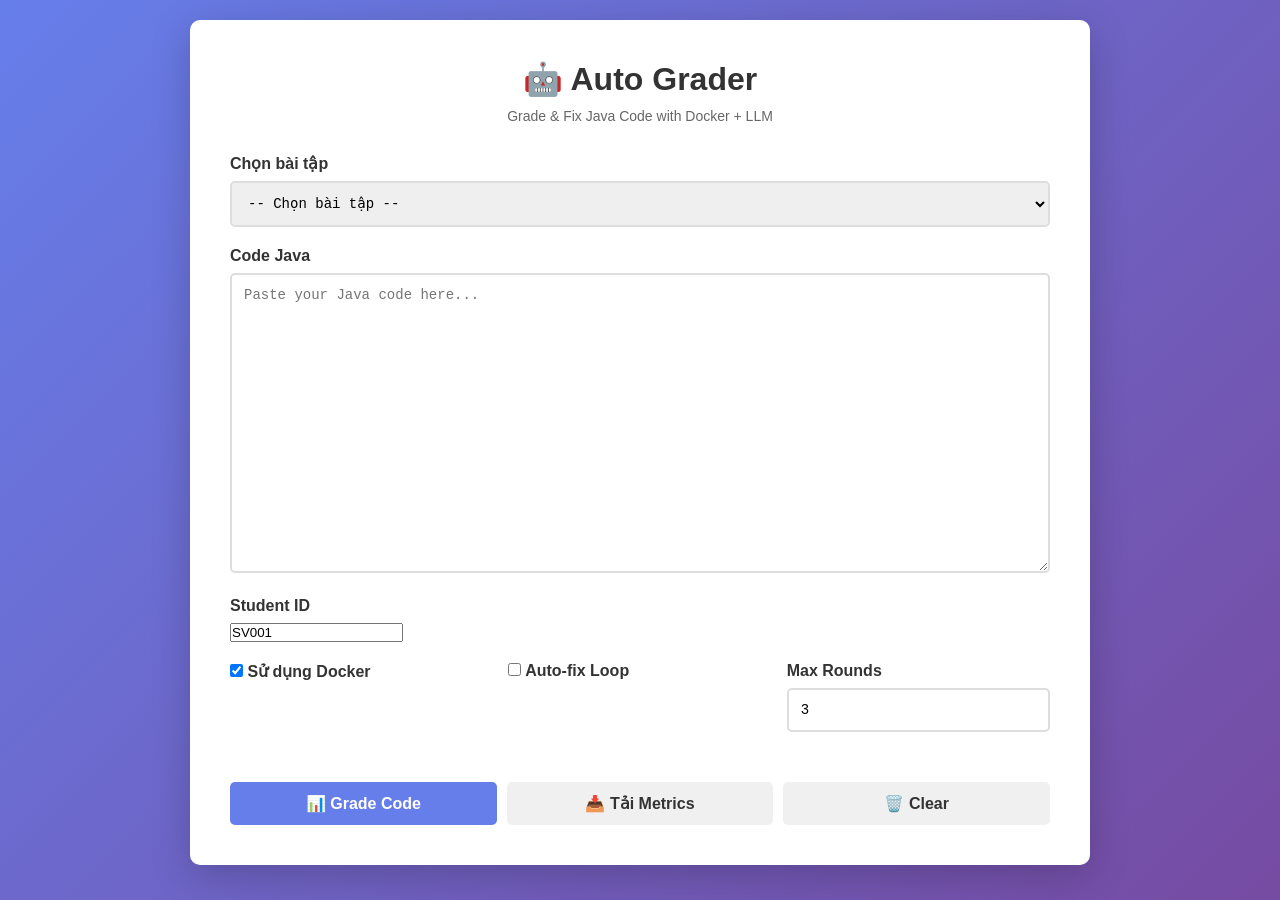
==== templates/index.html @ 7265bc37 "Add files via upload" ====
<!DOCTYPE html>
<html lang="en">
<head>
    <meta charset="UTF-8">
    <meta name="viewport" content="width=device-width, initial-scale=1.0">
    <title>Auto Grader - Grade & Fix Code</title>
    <style>
        * {
            margin: 0;
            padding: 0;
            box-sizing: border-box;
        }
        
        body {
            font-family: 'Segoe UI', Tahoma, Geneva, Verdana, sans-serif;
            background: linear-gradient(135deg, #667eea 0%, #764ba2 100%);
            min-height: 100vh;
            padding: 20px;
        }
        
        .container {
            max-width: 900px;
            margin: 0 auto;
            background: white;
            border-radius: 10px;
            box-shadow: 0 10px 40px rgba(0,0,0,0.2);
            padding: 40px;
        }
        
        h1 {
            color: #333;
            margin-bottom: 10px;
            text-align: center;
        }
        
        .subtitle {
            text-align: center;
            color: #666;
            margin-bottom: 30px;
            font-size: 14px;
        }
        
        .form-group {
            margin-bottom: 20px;
        }
        
        label {
            display: block;
            margin-bottom: 8px;
            color: #333;
            font-weight: 600;
        }
        
        select, textarea, input[type="number"] {
            width: 100%;
            padding: 12px;
            border: 2px solid #ddd;
            border-radius: 5px;
            font-size: 14px;
            font-family: 'Courier New', monospace;
        }
        
        textarea {
            min-height: 300px;
            resize: vertical;
        }
        
        textarea:focus, select:focus {
            border-color: #667eea;
            outline: none;
        }
        
        .form-row {
            display: grid;
            grid-template-columns: 1fr 1fr 1fr;
            gap: 15px;
        }
        
        .checkbox-group {
            display: flex;
            gap: 20px;
            align-items: center;
        }
        
        .checkbox-group label {
            display: flex;
            align-items: center;
            margin: 0;
            font-weight: 400;
        }
        
        .checkbox-group input {
            margin-right: 8px;
            width: auto;
        }
        
        .button-group {
            display: flex;
            gap: 10px;
            margin-top: 30px;
        }
        
        button {
            flex: 1;
            padding: 12px 24px;
            border: none;
            border-radius: 5px;
            font-size: 16px;
            font-weight: 600;
            cursor: pointer;
            transition: all 0.3s;
        }
        
        .btn-primary {
            background: #667eea;
            color: white;
        }
        
        .btn-primary:hover {
            background: #5568d3;
            transform: translateY(-2px);
        }
        
        .btn-secondary {
            background: #f0f0f0;
            color: #333;
        }
        
        .btn-secondary:hover {
            background: #e0e0e0;
        }
        
        .result {
            margin-top: 30px;
            padding: 20px;
            background: #f9f9f9;
            border-radius: 5px;
            display: none;
        }
        
        .result.show {
            display: block;
        }
        
        .result-item {
            margin-bottom: 15px;
        }
        
        .result-label {
            font-weight: 600;
            color: #667eea;
        }
        
        .result-value {
            background: white;
            padding: 10px;
            border-left: 4px solid #667eea;
            margin-top: 5px;
            white-space: pre-wrap;
            word-break: break-word;
        }
        
        .spinner {
            display: none;
            text-align: center;
            padding: 20px;
        }
        
        .spinner.show {
            display: block;
        }
        
        .error {
            background: #fee;
            color: #c00;
            padding: 15px;
            border-radius: 5px;
            margin-top: 15px;
            display: none;
        }
        
        .error.show {
            display: block;
        }
    </style>
</head>
<body>
    <div class="container">
        <h1>🤖 Auto Grader</h1>
        <p class="subtitle">Grade & Fix Java Code with Docker + LLM</p>
        
        <form id="gradeForm">
            <div class="form-group">
                <label for="problemSelect">Chọn bài tập</label>
                <select id="problemSelect" required>
                    <option value="">-- Chọn bài tập --</option>
                </select>
            </div>
            
            <div class="form-group">
                <label for="codeInput">Code Java</label>
                <textarea id="codeInput" placeholder="Paste your Java code here..." required></textarea>
            </div>
            
            <div class="form-group">
                <label for="studentId">Student ID</label>
                <input type="text" id="studentId" value="SV001" required>
            </div>
            
            <div class="form-row">
                <div class="form-group">
                    <label>
                        <input type="checkbox" id="useDocker" checked>
                        Sử dụng Docker
                    </label>
                </div>
                <div class="form-group">
                    <label>
                        <input type="checkbox" id="useFeedbackLoop">
                        Auto-fix Loop
                    </label>
                </div>
                <div class="form-group">
                    <label for="maxRounds">Max Rounds</label>
                    <input type="number" id="maxRounds" value="3" min="1" max="10">
                </div>
            </div>
            
            <div class="button-group">
                <button type="submit" class="btn-primary">📊 Grade Code</button>
                <button type="button" class="btn-secondary" onclick="downloadMetrics()">📥 Tải Metrics</button>
                <button type="button" class="btn-secondary" onclick="clearForm()">🗑️ Clear</button>
            </div>
        </form>
        
        <div class="spinner" id="spinner">
            <p>⏳ Đang xử lý... (có thể mất 1-2 phút)</p>
        </div>
        
        <div class="error" id="error"></div>
        
        <div class="result" id="result">
            <h2>📋 Kết quả</h2>
            
            <div class="result-item">
                <div class="result-label">Loại lỗi</div>
                <div class="result-value" id="errorType">-</div>
            </div>
            
            <div class="result-item">
                <div class="result-label">Nguyên nhân</div>
                <div class="result-value" id="errorReason">-</div>
            </div>
            
            <div class="result-item">
                <div class="result-label">Feedback</div>
                <div class="result-value" id="feedback">-</div>
            </div>
            
            <div class="result-item" id="loopResultContainer" style="display: none;">
                <div class="result-label">Auto-fix Loop Result</div>
                <div class="result-value" id="loopResult">-</div>
            </div>
        </div>
    </div>
    
    <script>
        // Load problems
        async function loadProblems() {
            const response = await fetch('/api/problems');
            const problems = await response.json();
            const select = document.getElementById('problemSelect');
            
            for (const [id, info] of Object.entries(problems)) {
                const option = document.createElement('option');
                option.value = id;
                option.textContent = `${id}: ${info.title}`;
                select.appendChild(option);
            }
        }
        
        // Submit form
        document.getElementById('gradeForm').addEventListener('submit', async (e) => {
            e.preventDefault();
            
            const problemId = document.getElementById('problemSelect').value;
            const code = document.getElementById('codeInput').value;
            const studentId = document.getElementById('studentId').value;
            const useDocker = document.getElementById('useDocker').checked;
            const useFeedbackLoop = document.getElementById('useFeedbackLoop').checked;
            const maxRounds = parseInt(document.getElementById('maxRounds').value);
            
            // Validation
            if (!problemId || !code) {
                showError('Vui lòng chọn bài tập và nhập code');
                return;
            }
            
            // Show spinner
            document.getElementById('spinner').classList.add('show');
            document.getElementById('error').classList.remove('show');
            document.getElementById('result').classList.remove('show');
            
            try {
                const response = await fetch('/api/grade', {
                    method: 'POST',
                    headers: { 'Content-Type': 'application/json' },
                    body: JSON.stringify({
                        problem_id: problemId,
                        code: code,
                        student_id: studentId,
                        use_docker: useDocker,
                        use_feedback_loop: useFeedbackLoop,
                        max_rounds: maxRounds
                    })
                });
                
                const result = await response.json();
                
                if (response.ok) {
                    // Get detailed results
                    const detailResponse = await fetch(`/api/results/${problemId}`);
                    const details = await detailResponse.json();
                    
                    displayResults(details, result);
                } else {
                    showError(result.error || 'Đã xảy ra lỗi');
                }
            } catch (err) {
                showError('Network error: ' + err.message);
            } finally {
                document.getElementById('spinner').classList.remove('show');
            }
        });
        
        function displayResults(details, result) {
            const classification = details.classification || {};
            const feedback = details.feedback || {};
            const loopHistory = details.loop_history || [];
            
            document.getElementById('errorType').textContent = 
                classification.loai_loi || result.test_result?.execution?.error_type || 'Unknown';
            
            document.getElementById('errorReason').textContent = 
                classification.nguyen_nhan || 'N/A';
            
            document.getElementById('feedback').textContent = 
                feedback.explanation || feedback.goi_y || 'No feedback';
            
            if (loopHistory && loopHistory.length > 0) {
                document.getElementById('loopResultContainer').style.display = 'block';
                const summary = loopHistory.map((h, i) => 
                    `Vòng ${h.round}: ${h.status} (${h.error_type})`
                ).join('\n');
                document.getElementById('loopResult').textContent = summary;
            }
            
            document.getElementById('result').classList.add('show');
        }
        
        function showError(msg) {
            const errorEl = document.getElementById('error');
            errorEl.textContent = msg;
            errorEl.classList.add('show');
        }
        
        function clearForm() {
            document.getElementById('gradeForm').reset();
            document.getElementById('result').classList.remove('show');
            document.getElementById('error').classList.remove('show');
        }
        
        async function downloadMetrics() {
            try {
                const response = await fetch('/api/metrics');
                if (response.ok) {
                    const blob = await response.blob();
                    const url = window.URL.createObjectURL(blob);
                    const a = document.createElement('a');
                    a.href = url;
                    a.download = 'metrics.csv';
                    a.click();
                } else {
                    showError('Chưa có metrics');
                }
            } catch (err) {
                showError('Error: ' + err.message);
            }
        }
        
        // Load problems on page load
        loadProblems();
    </script>
</body>
</html>
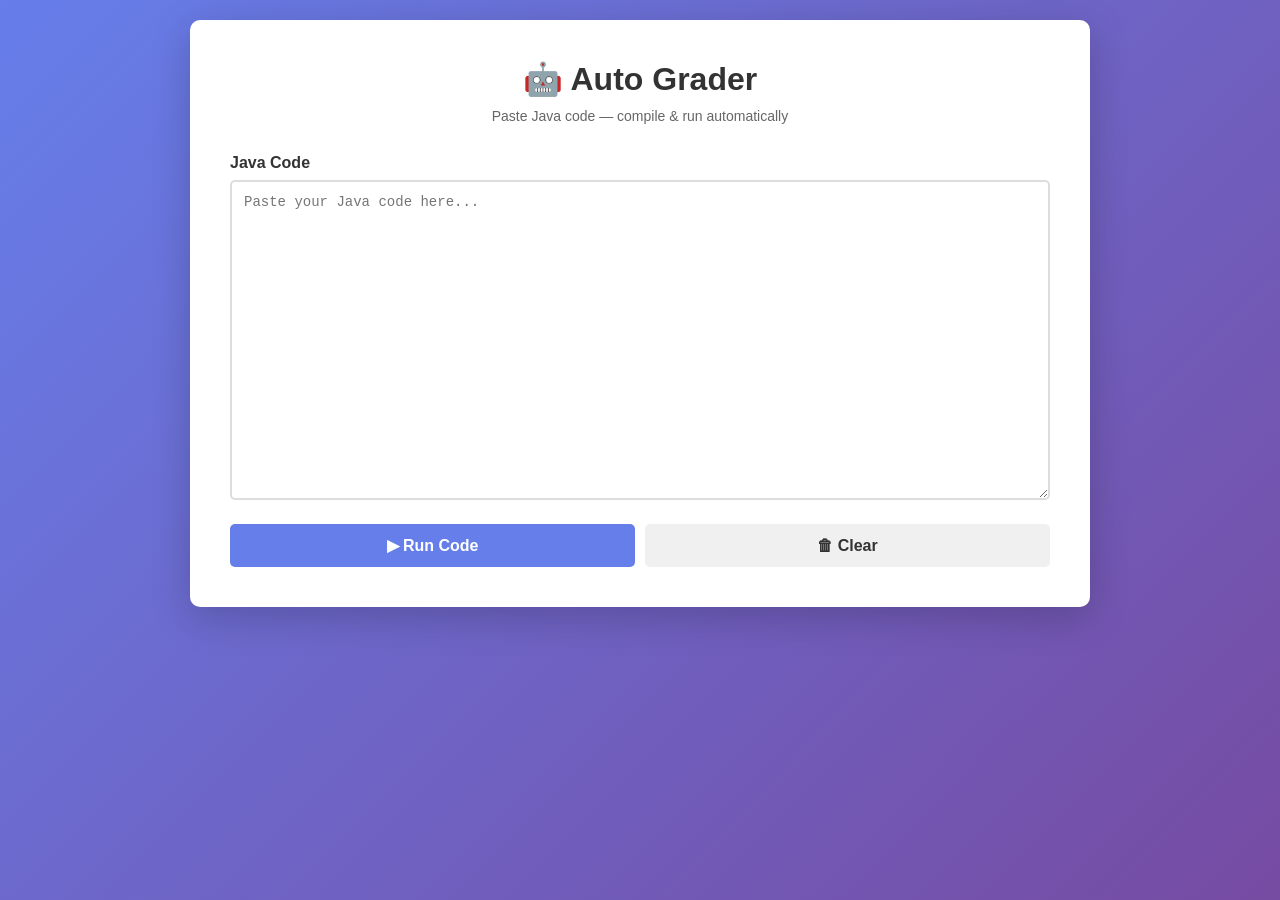
==== commit c959d169: "Refactor auto-grader: remove problem selection, add clean Java executor Co-authored-by: Wan2405 <208" ====
--- a/templates/index.html
+++ b/templates/index.html
@@ -3,21 +3,17 @@
 <head>
     <meta charset="UTF-8">
     <meta name="viewport" content="width=device-width, initial-scale=1.0">
-    <title>Auto Grader - Grade & Fix Code</title>
+    <title>Auto Grader</title>
     <style>
-        * {
-            margin: 0;
-            padding: 0;
-            box-sizing: border-box;
-        }
-        
+        * { margin: 0; padding: 0; box-sizing: border-box; }
+
         body {
             font-family: 'Segoe UI', Tahoma, Geneva, Verdana, sans-serif;
             background: linear-gradient(135deg, #667eea 0%, #764ba2 100%);
             min-height: 100vh;
             padding: 20px;
         }
-        
+
         .container {
             max-width: 900px;
             margin: 0 auto;
@@ -26,370 +22,211 @@
             box-shadow: 0 10px 40px rgba(0,0,0,0.2);
             padding: 40px;
         }
-        
-        h1 {
-            color: #333;
-            margin-bottom: 10px;
-            text-align: center;
-        }
-        
+
+        h1 { color: #333; margin-bottom: 10px; text-align: center; }
+
         .subtitle {
-            text-align: center;
-            color: #666;
-            margin-bottom: 30px;
-            font-size: 14px;
-        }
-        
-        .form-group {
-            margin-bottom: 20px;
-        }
-        
+            text-align: center; color: #666;
+            margin-bottom: 30px; font-size: 14px;
+        }
+
+        .form-group { margin-bottom: 20px; }
+
         label {
-            display: block;
-            margin-bottom: 8px;
-            color: #333;
-            font-weight: 600;
-        }
-        
-        select, textarea, input[type="number"] {
-            width: 100%;
-            padding: 12px;
-            border: 2px solid #ddd;
-            border-radius: 5px;
-            font-size: 14px;
-            font-family: 'Courier New', monospace;
-        }
-        
+            display: block; margin-bottom: 8px;
+            color: #333; font-weight: 600;
+        }
+
         textarea {
-            min-height: 300px;
-            resize: vertical;
-        }
-        
-        textarea:focus, select:focus {
-            border-color: #667eea;
-            outline: none;
-        }
-        
-        .form-row {
-            display: grid;
-            grid-template-columns: 1fr 1fr 1fr;
-            gap: 15px;
-        }
-        
-        .checkbox-group {
-            display: flex;
-            gap: 20px;
-            align-items: center;
-        }
-        
-        .checkbox-group label {
-            display: flex;
-            align-items: center;
-            margin: 0;
-            font-weight: 400;
-        }
-        
-        .checkbox-group input {
-            margin-right: 8px;
-            width: auto;
-        }
-        
-        .button-group {
-            display: flex;
-            gap: 10px;
-            margin-top: 30px;
-        }
-        
+            width: 100%; padding: 12px;
+            border: 2px solid #ddd; border-radius: 5px;
+            font-size: 14px; font-family: 'Courier New', monospace;
+            min-height: 320px; resize: vertical;
+        }
+
+        textarea:focus { border-color: #667eea; outline: none; }
+
+        .button-group { display: flex; gap: 10px; margin-top: 20px; }
+
         button {
-            flex: 1;
-            padding: 12px 24px;
-            border: none;
-            border-radius: 5px;
-            font-size: 16px;
-            font-weight: 600;
-            cursor: pointer;
-            transition: all 0.3s;
-        }
-        
-        .btn-primary {
-            background: #667eea;
-            color: white;
-        }
-        
-        .btn-primary:hover {
-            background: #5568d3;
-            transform: translateY(-2px);
-        }
-        
-        .btn-secondary {
-            background: #f0f0f0;
-            color: #333;
-        }
-        
-        .btn-secondary:hover {
-            background: #e0e0e0;
-        }
-        
+            flex: 1; padding: 12px 24px; border: none;
+            border-radius: 5px; font-size: 16px; font-weight: 600;
+            cursor: pointer; transition: all 0.3s;
+        }
+
+        .btn-primary { background: #667eea; color: white; }
+        .btn-primary:hover { background: #5568d3; transform: translateY(-2px); }
+        .btn-secondary { background: #f0f0f0; color: #333; }
+        .btn-secondary:hover { background: #e0e0e0; }
+
+        .spinner { display: none; text-align: center; padding: 20px; }
+        .spinner.show { display: block; }
+
+        .error {
+            background: #fee; color: #c00; padding: 15px;
+            border-radius: 5px; margin-top: 15px; display: none;
+        }
+        .error.show { display: block; }
+
         .result {
-            margin-top: 30px;
-            padding: 20px;
-            background: #f9f9f9;
-            border-radius: 5px;
-            display: none;
-        }
-        
-        .result.show {
-            display: block;
-        }
-        
-        .result-item {
-            margin-bottom: 15px;
-        }
-        
-        .result-label {
-            font-weight: 600;
-            color: #667eea;
-        }
-        
+            margin-top: 30px; padding: 20px;
+            background: #f9f9f9; border-radius: 5px; display: none;
+        }
+        .result.show { display: block; }
+
+        .status-badge {
+            display: inline-block; padding: 4px 12px; border-radius: 12px;
+            font-weight: 600; font-size: 14px; margin-bottom: 16px;
+        }
+        .status-success { background: #d4edda; color: #155724; }
+        .status-compile_error { background: #f8d7da; color: #721c24; }
+        .status-runtime_error { background: #fff3cd; color: #856404; }
+        .status-timeout { background: #f8d7da; color: #721c24; }
+        .status-error { background: #f8d7da; color: #721c24; }
+
+        .result-item { margin-bottom: 15px; }
+        .result-label { font-weight: 600; color: #667eea; margin-bottom: 5px; }
+
         .result-value {
-            background: white;
-            padding: 10px;
+            background: white; padding: 10px;
             border-left: 4px solid #667eea;
-            margin-top: 5px;
-            white-space: pre-wrap;
-            word-break: break-word;
-        }
-        
-        .spinner {
-            display: none;
-            text-align: center;
-            padding: 20px;
-        }
-        
-        .spinner.show {
-            display: block;
-        }
-        
-        .error {
-            background: #fee;
-            color: #c00;
-            padding: 15px;
-            border-radius: 5px;
-            margin-top: 15px;
-            display: none;
-        }
-        
-        .error.show {
-            display: block;
-        }
+            white-space: pre-wrap; word-break: break-word;
+            font-family: 'Courier New', monospace; font-size: 13px;
+        }
+
+        .result-value.empty { color: #999; font-style: italic; font-family: inherit; }
     </style>
 </head>
 <body>
-    <div class="container">
-        <h1>🤖 Auto Grader</h1>
-        <p class="subtitle">Grade & Fix Java Code with Docker + LLM</p>
-        
-        <form id="gradeForm">
-            <div class="form-group">
-                <label for="problemSelect">Chọn bài tập</label>
-                <select id="problemSelect" required>
-                    <option value="">-- Chọn bài tập --</option>
-                </select>
-            </div>
-            
-            <div class="form-group">
-                <label for="codeInput">Code Java</label>
-                <textarea id="codeInput" placeholder="Paste your Java code here..." required></textarea>
-            </div>
-            
-            <div class="form-group">
-                <label for="studentId">Student ID</label>
-                <input type="text" id="studentId" value="SV001" required>
-            </div>
-            
-            <div class="form-row">
-                <div class="form-group">
-                    <label>
-                        <input type="checkbox" id="useDocker" checked>
-                        Sử dụng Docker
-                    </label>
-                </div>
-                <div class="form-group">
-                    <label>
-                        <input type="checkbox" id="useFeedbackLoop">
-                        Auto-fix Loop
-                    </label>
-                </div>
-                <div class="form-group">
-                    <label for="maxRounds">Max Rounds</label>
-                    <input type="number" id="maxRounds" value="3" min="1" max="10">
-                </div>
-            </div>
-            
-            <div class="button-group">
-                <button type="submit" class="btn-primary">📊 Grade Code</button>
-                <button type="button" class="btn-secondary" onclick="downloadMetrics()">📥 Tải Metrics</button>
-                <button type="button" class="btn-secondary" onclick="clearForm()">🗑️ Clear</button>
-            </div>
-        </form>
-        
-        <div class="spinner" id="spinner">
-            <p>⏳ Đang xử lý... (có thể mất 1-2 phút)</p>
-        </div>
-        
-        <div class="error" id="error"></div>
-        
-        <div class="result" id="result">
-            <h2>📋 Kết quả</h2>
-            
-            <div class="result-item">
-                <div class="result-label">Loại lỗi</div>
-                <div class="result-value" id="errorType">-</div>
-            </div>
-            
-            <div class="result-item">
-                <div class="result-label">Nguyên nhân</div>
-                <div class="result-value" id="errorReason">-</div>
-            </div>
-            
-            <div class="result-item">
-                <div class="result-label">Feedback</div>
-                <div class="result-value" id="feedback">-</div>
-            </div>
-            
-            <div class="result-item" id="loopResultContainer" style="display: none;">
-                <div class="result-label">Auto-fix Loop Result</div>
-                <div class="result-value" id="loopResult">-</div>
-            </div>
+<div class="container">
+    <h1>🤖 Auto Grader</h1>
+    <p class="subtitle">Paste Java code — compile &amp; run automatically</p>
+
+    <form id="gradeForm">
+        <div class="form-group">
+            <label for="codeInput">Java Code</label>
+            <textarea id="codeInput" placeholder="Paste your Java code here..." required></textarea>
+        </div>
+
+        <div class="button-group">
+            <button type="submit" class="btn-primary">▶ Run Code</button>
+            <button type="button" class="btn-secondary" onclick="clearForm()">🗑 Clear</button>
+        </div>
+    </form>
+
+    <div class="spinner" id="spinner">⏳ Compiling and running...</div>
+    <div class="error" id="errorBox"></div>
+
+    <div class="result" id="resultBox">
+        <h2>📋 Result</h2>
+        <span id="statusBadge" class="status-badge"></span>
+
+        <div class="result-item" id="compileErrorItem" style="display:none;">
+            <div class="result-label">Compile Error</div>
+            <div class="result-value" id="compileError"></div>
+        </div>
+
+        <div class="result-item">
+            <div class="result-label">Standard Output</div>
+            <div class="result-value" id="stdout"></div>
+        </div>
+
+        <div class="result-item" id="stderrItem" style="display:none;">
+            <div class="result-label">Standard Error / Runtime Error</div>
+            <div class="result-value" id="stderr"></div>
+        </div>
+
+        <div class="result-item">
+            <div class="result-label">Class Name</div>
+            <div class="result-value" id="className"></div>
         </div>
     </div>
-    
-    <script>
-        // Load problems
-        async function loadProblems() {
-            const response = await fetch('/api/problems');
-            const problems = await response.json();
-            const select = document.getElementById('problemSelect');
-            
-            for (const [id, info] of Object.entries(problems)) {
-                const option = document.createElement('option');
-                option.value = id;
-                option.textContent = `${id}: ${info.title}`;
-                select.appendChild(option);
-            }
-        }
-        
-        // Submit form
-        document.getElementById('gradeForm').addEventListener('submit', async (e) => {
-            e.preventDefault();
-            
-            const problemId = document.getElementById('problemSelect').value;
-            const code = document.getElementById('codeInput').value;
-            const studentId = document.getElementById('studentId').value;
-            const useDocker = document.getElementById('useDocker').checked;
-            const useFeedbackLoop = document.getElementById('useFeedbackLoop').checked;
-            const maxRounds = parseInt(document.getElementById('maxRounds').value);
-            
-            // Validation
-            if (!problemId || !code) {
-                showError('Vui lòng chọn bài tập và nhập code');
+</div>
+
+<script>
+    document.getElementById('gradeForm').addEventListener('submit', async (e) => {
+        e.preventDefault();
+
+        const code = document.getElementById('codeInput').value.trim();
+        if (!code) {
+            showError('Please enter Java code.');
+            return;
+        }
+
+        document.getElementById('spinner').classList.add('show');
+        document.getElementById('errorBox').classList.remove('show');
+        document.getElementById('resultBox').classList.remove('show');
+
+        try {
+            const response = await fetch('/api/execute', {
+                method: 'POST',
+                headers: {'Content-Type': 'application/json'},
+                body: JSON.stringify({code})
+            });
+
+            const data = await response.json();
+
+            if (!response.ok) {
+                showError(data.error || 'Server error');
                 return;
             }
-            
-            // Show spinner
-            document.getElementById('spinner').classList.add('show');
-            document.getElementById('error').classList.remove('show');
-            document.getElementById('result').classList.remove('show');
-            
-            try {
-                const response = await fetch('/api/grade', {
-                    method: 'POST',
-                    headers: { 'Content-Type': 'application/json' },
-                    body: JSON.stringify({
-                        problem_id: problemId,
-                        code: code,
-                        student_id: studentId,
-                        use_docker: useDocker,
-                        use_feedback_loop: useFeedbackLoop,
-                        max_rounds: maxRounds
-                    })
-                });
-                
-                const result = await response.json();
-                
-                if (response.ok) {
-                    // Get detailed results
-                    const detailResponse = await fetch(`/api/results/${problemId}`);
-                    const details = await detailResponse.json();
-                    
-                    displayResults(details, result);
-                } else {
-                    showError(result.error || 'Đã xảy ra lỗi');
-                }
-            } catch (err) {
-                showError('Network error: ' + err.message);
-            } finally {
-                document.getElementById('spinner').classList.remove('show');
-            }
-        });
-        
-        function displayResults(details, result) {
-            const classification = details.classification || {};
-            const feedback = details.feedback || {};
-            const loopHistory = details.loop_history || [];
-            
-            document.getElementById('errorType').textContent = 
-                classification.loai_loi || result.test_result?.execution?.error_type || 'Unknown';
-            
-            document.getElementById('errorReason').textContent = 
-                classification.nguyen_nhan || 'N/A';
-            
-            document.getElementById('feedback').textContent = 
-                feedback.explanation || feedback.goi_y || 'No feedback';
-            
-            if (loopHistory && loopHistory.length > 0) {
-                document.getElementById('loopResultContainer').style.display = 'block';
-                const summary = loopHistory.map((h, i) => 
-                    `Vòng ${h.round}: ${h.status} (${h.error_type})`
-                ).join('\n');
-                document.getElementById('loopResult').textContent = summary;
-            }
-            
-            document.getElementById('result').classList.add('show');
-        }
-        
-        function showError(msg) {
-            const errorEl = document.getElementById('error');
-            errorEl.textContent = msg;
-            errorEl.classList.add('show');
-        }
-        
-        function clearForm() {
-            document.getElementById('gradeForm').reset();
-            document.getElementById('result').classList.remove('show');
-            document.getElementById('error').classList.remove('show');
-        }
-        
-        async function downloadMetrics() {
-            try {
-                const response = await fetch('/api/metrics');
-                if (response.ok) {
-                    const blob = await response.blob();
-                    const url = window.URL.createObjectURL(blob);
-                    const a = document.createElement('a');
-                    a.href = url;
-                    a.download = 'metrics.csv';
-                    a.click();
-                } else {
-                    showError('Chưa có metrics');
-                }
-            } catch (err) {
-                showError('Error: ' + err.message);
-            }
-        }
-        
-        // Load problems on page load
-        loadProblems();
-    </script>
+
+            displayResult(data);
+        } catch (err) {
+            showError('Network error: ' + err.message);
+        } finally {
+            document.getElementById('spinner').classList.remove('show');
+        }
+    });
+
+    function displayResult(data) {
+        const status = data.status || 'unknown';
+        const badge = document.getElementById('statusBadge');
+        badge.textContent = status.toUpperCase().replace('_', ' ');
+        badge.className = 'status-badge status-' + status;
+
+        const compileError = (data.compile_error || '').trim();
+        if (compileError) {
+            document.getElementById('compileError').textContent = compileError;
+            document.getElementById('compileErrorItem').style.display = 'block';
+        } else {
+            document.getElementById('compileErrorItem').style.display = 'none';
+        }
+
+        const stdout = (data.stdout || '').trim();
+        const stdoutEl = document.getElementById('stdout');
+        if (stdout) {
+            stdoutEl.textContent = stdout;
+            stdoutEl.className = 'result-value';
+        } else {
+            stdoutEl.textContent = '(no output)';
+            stdoutEl.className = 'result-value empty';
+        }
+
+        const stderr = (data.stderr || '').trim();
+        if (stderr && status !== 'compile_error') {
+            document.getElementById('stderr').textContent = stderr;
+            document.getElementById('stderrItem').style.display = 'block';
+        } else {
+            document.getElementById('stderrItem').style.display = 'none';
+        }
+
+        document.getElementById('className').textContent = data.class_name || 'unknown';
+
+        document.getElementById('resultBox').classList.add('show');
+    }
+
+    function showError(msg) {
+        const el = document.getElementById('errorBox');
+        el.textContent = msg;
+        el.classList.add('show');
+    }
+
+    function clearForm() {
+        document.getElementById('gradeForm').reset();
+        document.getElementById('resultBox').classList.remove('show');
+        document.getElementById('errorBox').classList.remove('show');
+    }
+</script>
 </body>
-</html>+</html>
